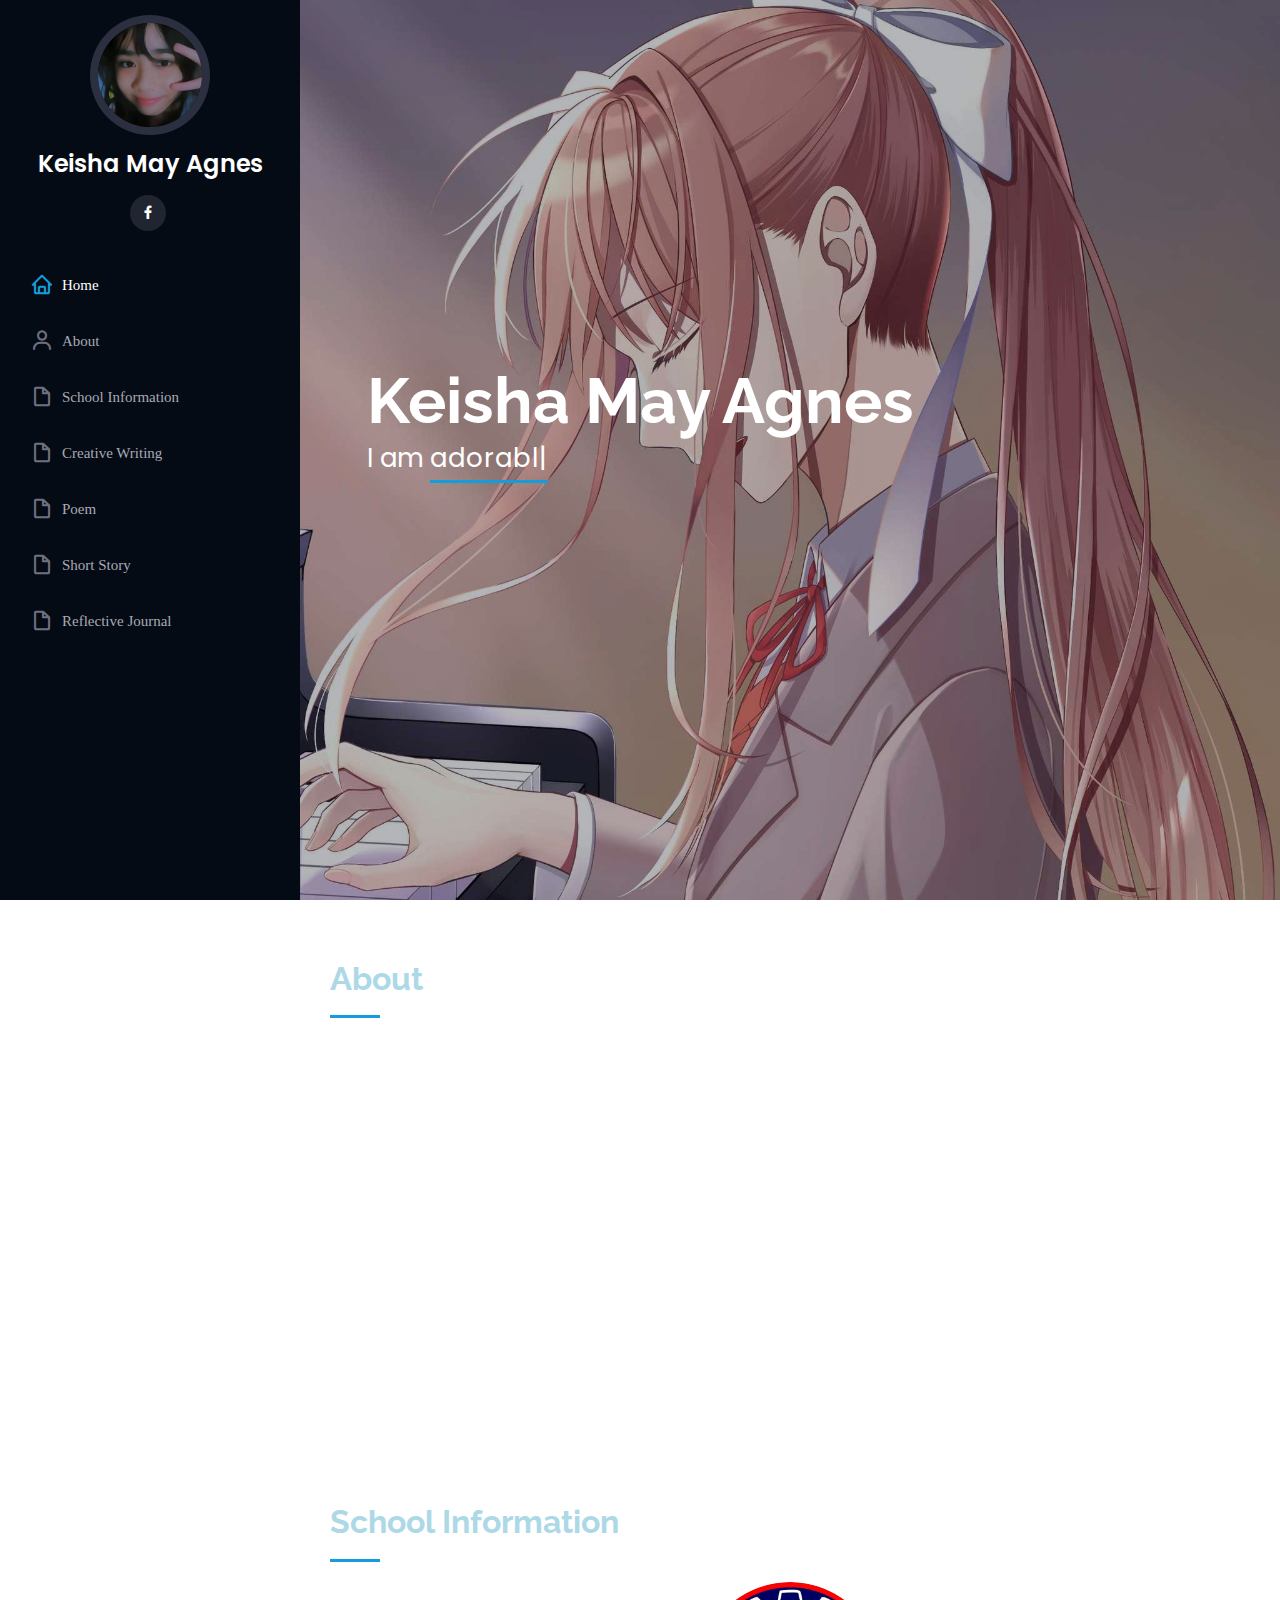
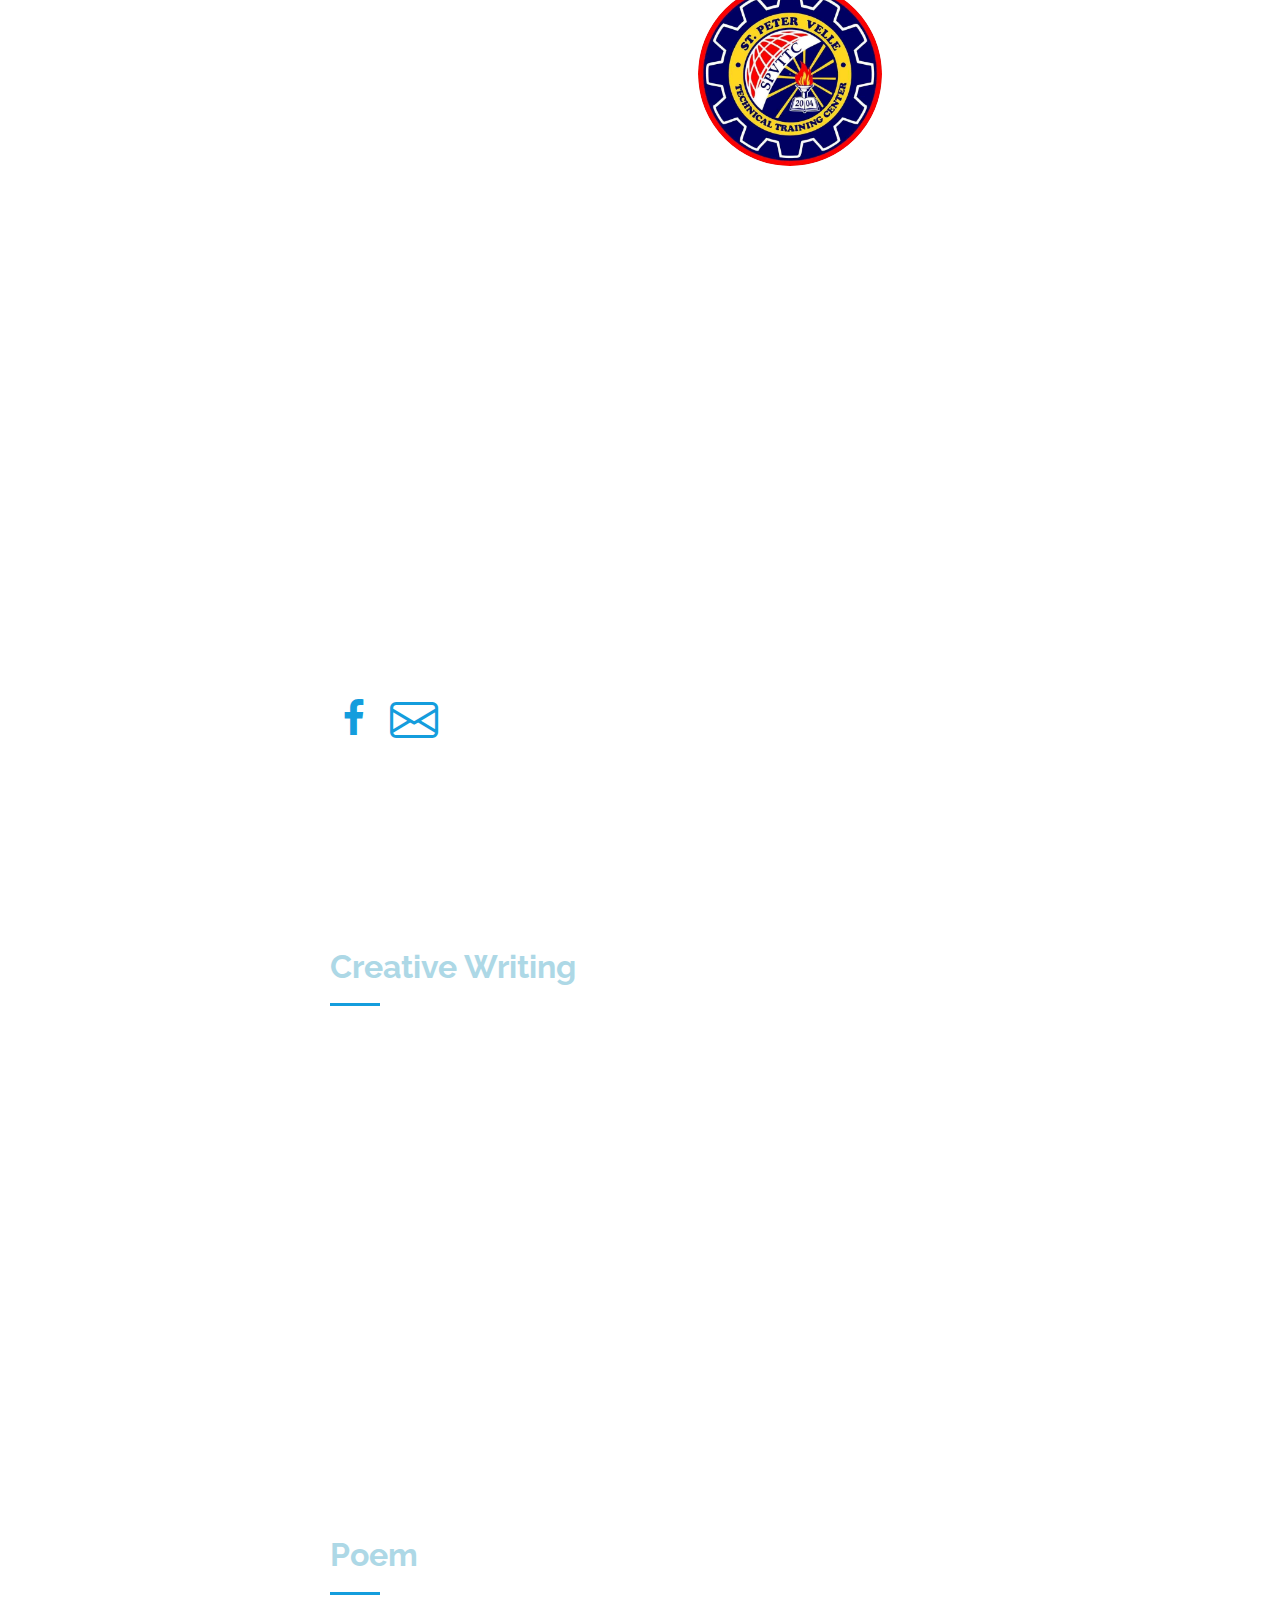
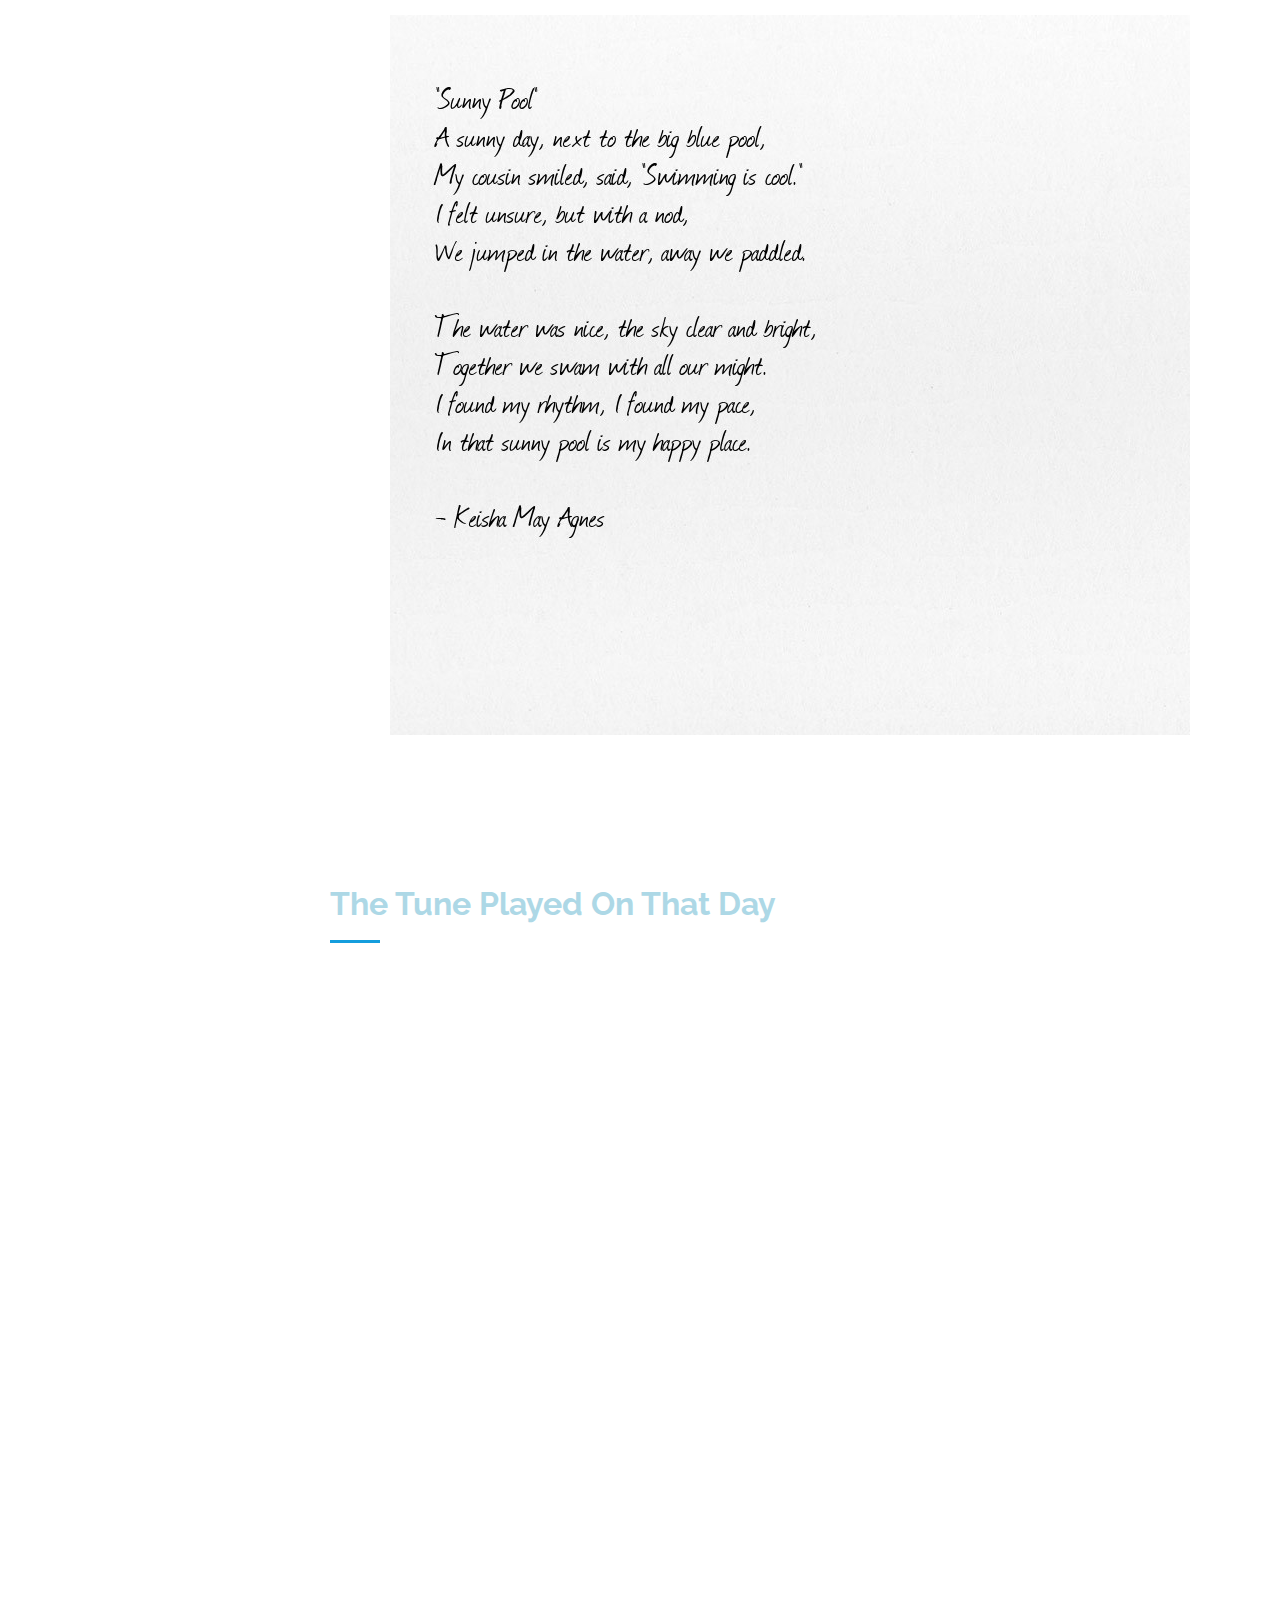
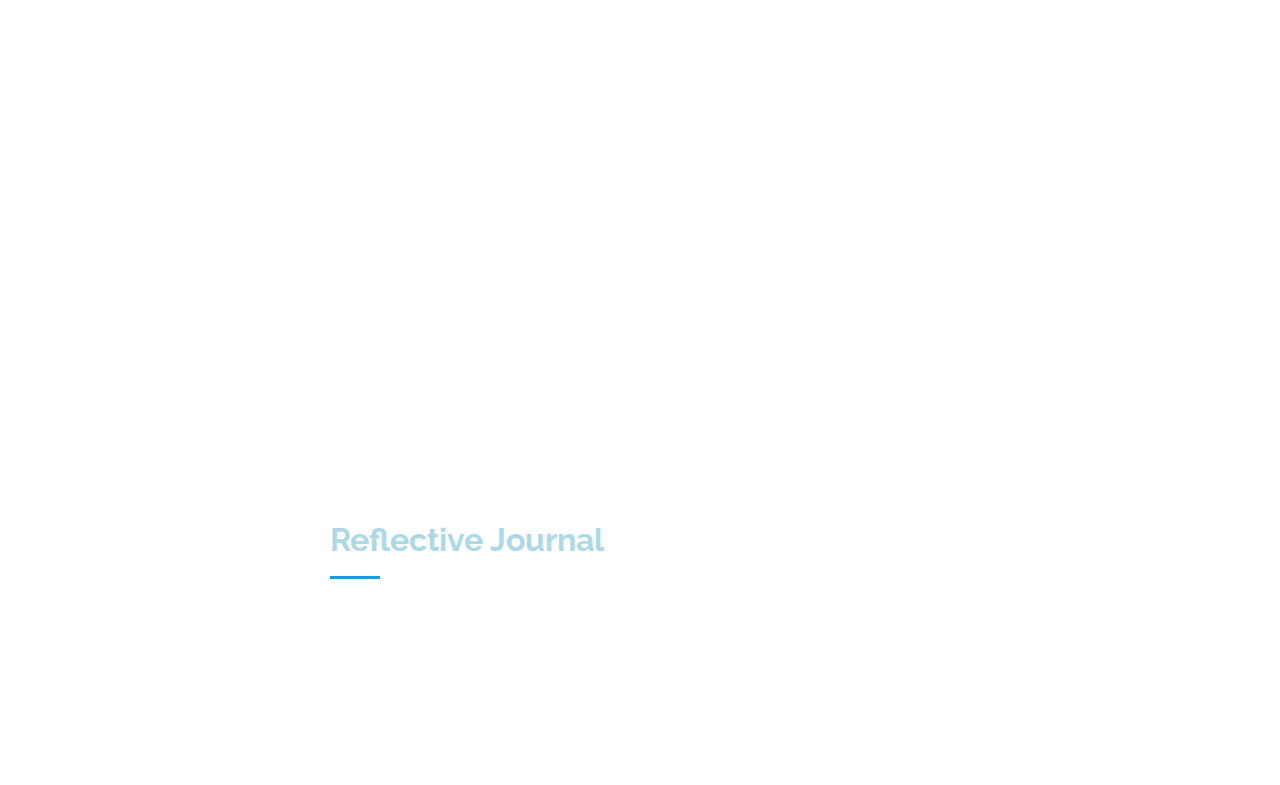
==== index.html @ 5674741a "Add files via upload" ====
<!DOCTYPE html>
<html lang="en">

<head>
  <meta charset="utf-8">
  <meta content="width=device-width, initial-scale=1.0" name="viewport">

  <title>MoeMoe</title>
  <meta content="" name="description">
  <meta content="" name="keywords">

  <!-- Favicons -->
  <link href="assets/img/profile-img.jpg" rel="icon">
  <link href="assets/img/profile-img.jpg" rel="cover">

  <!-- Google Fonts -->
  <link href="https://fonts.googleapis.com/css?family=Open+Sans:300,300i,400,400i,600,600i,700,700i|Raleway:300,300i,400,400i,500,500i,600,600i,700,700i|Poppins:300,300i,400,400i,500,500i,600,600i,700,700i" rel="stylesheet">

  <!-- Vendor CSS Files -->
  <link href="assets/vendor/aos/aos.css" rel="stylesheet">
  <link href="assets/vendor/bootstrap/css/bootstrap.min.css" rel="stylesheet">
  <link href="assets/vendor/bootstrap-icons/bootstrap-icons.css" rel="stylesheet">
  <link href="assets/vendor/boxicons/css/boxicons.min.css" rel="stylesheet">
  <link href="assets/vendor/glightbox/css/glightbox.min.css" rel="stylesheet">
  <link href="assets/vendor/swiper/swiper-bundle.min.css" rel="stylesheet">

  <!-- Template Main CSS File -->
  <link href="assets/css/style.css" rel="stylesheet">


<body>
<font face='cursive' color="#ffffff">

  <!-- ======= Mobile nav toggle button ======= -->
  <i class="bi bi-list mobile-nav-toggle d-xl-none"></i>

  <!-- ======= Header ======= -->
  <header id="header">
    <div class="d-flex flex-column">

      <div class="profile">
        <img src="assets/img/profile-img.jpg" alt="" class="img-fluid rounded-circle">
        <h1 class="text-light"><a href="index.html">Keisha May Agnes</a></h1>
        <div class="social-links mt-3 text-center">
          <a href="https://www.facebook.com/81y22" class="facebook"><i class="bx bxl-facebook"></i></a>
        </div>
      </div>

      <nav id="navbar" class="nav-menu navbar">
        <ul>
          <li><a href="#hero" class="nav-link scrollto active"><i class="bx bx-home"></i> <span>Home</span></a></li>
          <li><a href="#about" class="nav-link scrollto"><i class="bx bx-user"></i> <span>About</span></a></li>
          <li><a href="#school" class="nav-link scrollto"><i class="bx bx-file-blank"></i> <span>School Information</span></a></li>
		  <li><a href="#creative-writing" class="nav-link scrollto"><i class="bx bx-file-blank"></i> <span>Creative Writing</span></a></li>
		  <li><a href="#poem" class="nav-link scrollto"><i class="bx bx-file-blank"></i> <span>Poem</span></a></li>
		  <li><a href="#short-story" class="nav-link scrollto"><i class="bx bx-file-blank"></i> <span>Short Story</span></a></li>
		  <li><a href="#reflective-journal" class="nav-link scrollto"><i class="bx bx-file-blank"></i> <span>Reflective Journal</span></a></li>
        </ul>
      </nav><!-- .nav-menu -->
    </div>
  </header><!-- End Header -->

  <!-- ======= Hero Section ======= -->
  <section id="hero" class="d-flex flex-column justify-content-center align-items-center">
    <div class="hero-container" data-aos="fade-in">
      <h1>Keisha May Agnes</h1>
      <p>I am <span class="typed" data-typed-items="adorable,lovely,Mayushi"></span></p>
    </div>
  </section><!-- End Hero -->

  <main id="main">

    <!-- ======= About Section ======= -->
    <section id="about" class="about">
      <div class="container">

        <div class="section-title">
          <h2>About</h2>
          <p>A little bit of information about me</p>
        </div>

        <div class="row">
          <div class="col-lg-4" data-aos="fade-right">
            <img src="assets/img/profile-img.jpg" class="img-fluid" alt="">
          </div>
          <div class="col-lg-8 pt-4 pt-lg-0 content" data-aos="fade-left">
            <h3>Basic Information</h3>
            <div class="row">
              <div class="col-lg-6">
                <ul>
                  <li><i class="bi bi-chevron-right"></i> <strong>Grade &amp Section:</strong> <span>12 HUMSS A&B</span></li>
                  <li><i class="bi bi-chevron-right"></i> <strong>Age:</strong> <span>18</span></li>
                  <li><i class="bi bi-chevron-right"></i> <strong>Gender:</strong> <span>Female</span></li>
                  <li><i class="bi bi-chevron-right"></i> <strong>Hobbies:</strong> <span>Swimming, coloring, and playing visual novels.</span></li>
				  <li><i class="bi bi-chevron-right"></i> <strong>Email:</strong> <span>myfavisartemis@gmail.com</span></li>
                </ul>
              </div>
              <!-- <div class="col-lg-6">
                <ul>
                  <li><i class="bi bi-chevron-right"></i> <strong>Age:</strong> <span>30</span></li>
                  <li><i class="bi bi-chevron-right"></i> <strong>Degree:</strong> <span>Master</span></li>
                  <li><i class="bi bi-chevron-right"></i> <strong>PhEmailone:</strong> <span>email@example.com</span></li>
                  <li><i class="bi bi-chevron-right"></i> <strong>Freelance:</strong> <span>Available</span></li>
                </ul>
              </div> -->
            </div>
          </div>
        </div>

      </div>
    </section><!-- End About Section -->

    
	
	<!-- ======= School Section ======= -->
		<section id="school" class="education">
		<div class="container">
		
		<div class="section-title">
		<h2>School Information</h2>
		<div class="profile">
        <p style="text-align:center;"><img src="assets/img/school.jpg" alt="" class="school-image rounded-circle"></p>
      </div>
		<p>St. Peter Velle Technical Training Center: A Beacon of Learning in Valenzuela, Philippines

Established on September 21, 2003, the St. Peter Velle Technical Training Center in Valenzuela, Philippines, has been a hub for vocational education and training. The center received significant recognition from the Technical Education and Skills Development Authority (TESDA) in 2007, marking it as a premier institution for learning.
<br>
<br>
The center initially offered three courses: Beauty Care, Bookkeeping, and Computer Operations. Over the years, it has expanded its curriculum to include a variety of other courses such as Automotive Repair and Beverage Making.
<br>
<br>
In 2017, the center broadened its educational offerings to include Senior High School programs. These programs encompass various strands including Humanities and Social Sciences (HUMSS), Accountancy, Business, and Management (ABM), General Academic Strand (GAS), and Home Economics (H.E). Additionally, Technical-Vocational-Livelihood (TVL) courses such as Information Technology (IT) and Automotive are also available.
<br>
<br>
Prospective students interested in enrolling in college or vocational courses must be over 18 years old and have completed high school. Required documents for admission include a student ID, transcript of records (TOR), and a Senior High School card, among others.
<br>
<br>
Located at No. 92 P. McArthur Highway, Marulas, the St. Peter Velle Technical Training Center is committed to enhancing job skills. Some of the courses offered can take up to 1,100 hours to complete, ensuring comprehensive and in-depth training for all students. 
<br>
<br>
<br>
Contact them here:

        <div class=" mt-3">
		<font size="7">
          <a href="https://www.facebook.com/stpetervelle2003" class="facebook"><i class="bx bxl-facebook"></i></a>
		  <a href="mailto: stpetervelle2003@yahoo.com.ph" class="email"><i class="bi bi-envelope"></i></a>
		  </font>
		  <br>Mobile Number: +63 960 545 6293
        </div>
	</div>
</p>
		
		</div>
		</div>
		</section> <!-- End School Section -->


    <!-- ======= Education Section ======= -->
    <section id="creative-writing" class="education">
      <div class="container">

        <div class="section-title">
          <h2>Creative Writing</h2>
          <p>Creative Writing, a key component of the Humanities and Social Sciences (HUMSS) strand, is a unique class that guides you on the art of storytelling. Prior knowledge of 21st-century literature is recommended before embarking on this journey.

<br>
<br>
Unlike traditional academic writing, this class encourages you to tap into your imagination, bringing an added dimension to your writing. You will learn to breathe life into your stories, crafting vivid descriptions that transport readers into the world you’ve created.

<br>
<br>
The course introduces you to various writing techniques, such as painting pictures with words and using language in innovative ways. You will study the works of renowned local and international authors, including Jose Dalisay Jr. and J.K. Rowling, drawing inspiration from their mastery of the craft.

<br>
<br>
The class provides you with the opportunity to pen your own narratives, starting with short stories. You will learn to refine your work based on feedback, honing your skills in revision and editing. The course goes beyond storytelling, also covering the creation of diverse forms of poetry.

<br>
<br>
Ideal for anyone with a passion for crafting stories, poems, and plays, this class equips you with the skills to create compelling narratives and characters. Whether you aspire to write for leisure or envision a career in writing, this course lays the foundation for your literary journey.
</p>
        </div>
		</div>
    </section>

<section id="poem" class="education">
      <div class="container">
        <div class="section-title">
          <h2>Poem</h2>
          <div class="profile">
        <p style="text-align:center;"><img src="assets/img/poem.jpg" alt="" class="img-fluid"></p>
      </div>
        </div>
		</div>
    </section>
		
		<section id="short-story" class="education">
      <div class="container">
		<div class="section-title">
          <h2>The Tune Played On That Day</h2>
          <p>In the art classroom, Arisa stood still with her painting before her—a landscape that was meant to be full of life. But Mr. Sato’s words cut through the silence, sharp and unforgiving. “This isn’t art; it’s just paint on a canvas. Where’s the feeling? Where’s the story?” His voice boomed, making Arisa’s heart sink. She could feel her classmates’ eyes on her as they whispered. As Mr. Sato’s harsh words hung in the air, Arisa thought about her father, lying in a hospital bed. She remembered the critics at his last show, their words as sharp as Mr. Sato’s, and the sinking feeling that it was her suggestions that had led him there. Even when she ran away from home to forget what happened, she felt like the past was still following her.
<br>
<br>
At lunch, Arisa heard the whispers about Ohirume Kuro, also known as “Miss Perfect,” who got top marks and got into a famous school. Arisa wondered what it was like to be so perfect. Following a sad piano tune, filled with longing and yet warm, Arisa found Ohirume in the music room. The rain tapped on the windows, but inside, it was just them and the music. Ohirume looked like a goddess, and Arisa felt a rush of warmth and wonder. It was like seeing someone who stood out without even trying. Arisa, who always doubted herself, was amazed by Ohirume’s talent.
<br>
<br>
As they started spending time together, Arisa realized that Ohirume’s perfection was a facade. She was just trying to meet everyone’s high expectations. Arisa wanted to get to know the real Ohirume, the girl behind the perfect image. Little by little, as they hung out, Arisa noticed the small things that showed Ohirume’s true feelings. The way her laughter seemed forced, the sadness in her eyes, and the smiles that didn’t seem genuine.
<br>
<br>
After school, Ohirume’s home was quiet, too quiet. When her mother found the synthesizer, her voice was cold and hard. “What is this doing here?” she asked, her eyes narrow. “This is what I love doing, Mom,” Ohirume replied, her voice was small, her hands clasped together as if she could hold onto the music that was about to be taken from her. “Music? This is a waste of time!” her mother snapped. She grabbed the synthesizer, and she threw it to the ground. The sound of breaking plastic and snapping wires filled the room. Keys scattered across the floor, some cracked, others completely shattered, their once smooth surfaces now broken. Ohirume stood frozen, the pieces of her synthesizer spread out before her. Her mother’s footsteps echoed as she walked away, leaving Ohirume in the silence.
<br>
<br>
The days that passed were a blur for Ohirume. She moved through them like a ghost, her eyes empty. She ignored Arisa’s texts, her calls, her worried glances in the hallway. The music that had once filled her with joy was now just a memory, and without it, the world seemed colorless. Arisa couldn’t stand seeing her friend like this. She remembered her own escape, the time she ran away from home, from the guilt and sadness. She knew what it was like to feel lost.
<br>
<br>
One day, she waited for Ohirume after school. “Let’s go to the coffee shop,” she said, her voice gentle but serious. “Please.” They sat in their usual spot, the smell of coffee and chocolate around them, but the sweetness couldn’t touch the bitterness in Ohirume’s heart. They went to the arcade, where they used to laugh, but now the laughter just echoed around Ohirume, a reminder of what she’d lost. As they walked home, the streetlights were casting long shadows on the pavement. Ohirume finally shared with Arisa what had happened, her voice shaking. “My mom… she broke my synthesizer,” she said, the words caught in her throat. “It was my escape, the only thing that made me feel… me. And now it’s gone.”
<br>
<br>
Arisa stopped and looked at Ohirume, her heart aching for her friend. She wrapped her arms around Ohirume in a tight hug. “I once ran away when I was filled with guilt and the world just… seemed to be my enemy. Ohirume… It’s okay to run away… for a little while,” Arisa whispered. “It might seem like a coward’s advice, but we all get tired. You can’t keep pushing when everything feels too much. You’re not alone. I’m here, and I’ll always stay by your side.” Ohirume’s tears finally fell, and as they parted ways, Ohirume gave Arisa a small, hopeful smile. It was a smile that maybe, just maybe, things would get better.

</p>
        </div>
		</div>
    </section>
		
		<section id="reflective-journal" class="education">
      <div class="container">
		<div class="section-title">
          <h2>Reflective Journal</h2>
          <p>I've learned so much in Creative Writing class! "Les Misérables" is now one of my favourite movie ever. It's so cool how a story can be so deep and still be fun to watch.
Making poems was tricky at first, but now I get it, and it's pretty awesome to play with words and feelings. We learned stories from different writers. I remembered Drama Genres too, they're interested to study about.
And Ms. Mhea, you're the best. Your classes are super clear, and you make everything easy to understand. I'm really glad you're my teacher.  Thanks for everything!

</p>
        </div>
		
      </div>
    </section><!-- End Education Section -->




  </main><!-- End #main -->



  <a href="#" class="back-to-top d-flex align-items-center justify-content-center"><i class="bi bi-arrow-up-short"></i></a>

  <!-- Vendor JS Files -->
  <script src="assets/vendor/purecounter/purecounter_vanilla.js"></script>
  <script src="assets/vendor/aos/aos.js"></script>
  <script src="assets/vendor/bootstrap/js/bootstrap.bundle.min.js"></script>
  <script src="assets/vendor/glightbox/js/glightbox.min.js"></script>
  <script src="assets/vendor/isotope-layout/isotope.pkgd.min.js"></script>
  <script src="assets/vendor/swiper/swiper-bundle.min.js"></script>
  <script src="assets/vendor/typed.js/typed.umd.js"></script>
  <script src="assets/vendor/waypoints/noframework.waypoints.js"></script>
  <script src="assets/vendor/php-email-form/validate.js"></script>

  <!-- Template Main JS File -->
  <script src="assets/js/main.js"></script>

</font>
</body>

</html>
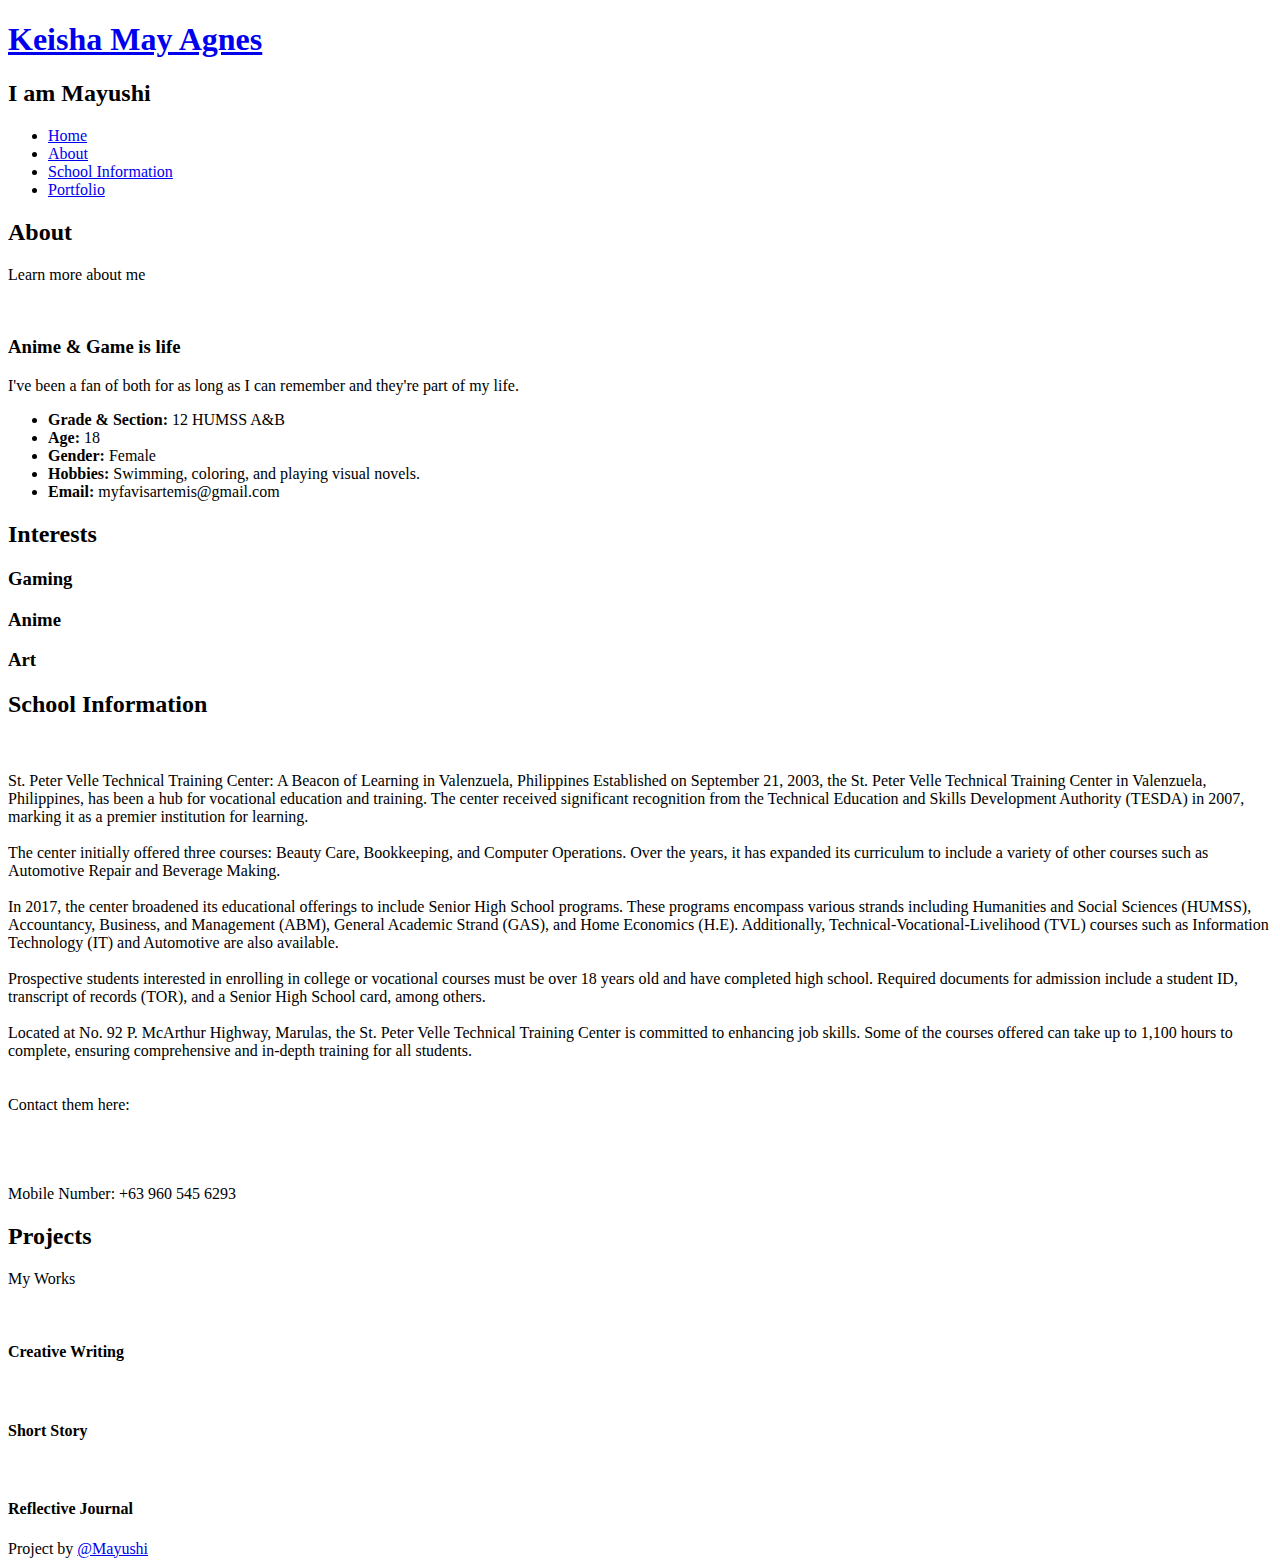
==== commit 3086c0c5: "Add files via upload" ====
--- a/index.html
+++ b/index.html
@@ -5,119 +5,140 @@
   <meta charset="utf-8">
   <meta content="width=device-width, initial-scale=1.0" name="viewport">
 
-  <title>MoeMoe</title>
+  <title>Personal Bootstrap Template</title>
   <meta content="" name="description">
   <meta content="" name="keywords">
 
   <!-- Favicons -->
-  <link href="assets/img/profile-img.jpg" rel="icon">
-  <link href="assets/img/profile-img.jpg" rel="cover">
+  <link href="assets/img/favicon.png" rel="icon">
+  <link href="assets/img/apple-touch-icon.png" rel="apple-touch-icon">
 
   <!-- Google Fonts -->
   <link href="https://fonts.googleapis.com/css?family=Open+Sans:300,300i,400,400i,600,600i,700,700i|Raleway:300,300i,400,400i,500,500i,600,600i,700,700i|Poppins:300,300i,400,400i,500,500i,600,600i,700,700i" rel="stylesheet">
 
   <!-- Vendor CSS Files -->
-  <link href="assets/vendor/aos/aos.css" rel="stylesheet">
   <link href="assets/vendor/bootstrap/css/bootstrap.min.css" rel="stylesheet">
   <link href="assets/vendor/bootstrap-icons/bootstrap-icons.css" rel="stylesheet">
   <link href="assets/vendor/boxicons/css/boxicons.min.css" rel="stylesheet">
   <link href="assets/vendor/glightbox/css/glightbox.min.css" rel="stylesheet">
+  <link href="assets/vendor/remixicon/remixicon.css" rel="stylesheet">
   <link href="assets/vendor/swiper/swiper-bundle.min.css" rel="stylesheet">
 
   <!-- Template Main CSS File -->
   <link href="assets/css/style.css" rel="stylesheet">
 
+  <!-- =======================================================
+  * Template Name: Personal
+  * Template URL: https://bootstrapmade.com/personal-free-resume-bootstrap-template/
+  * Updated: Mar 17 2024 with Bootstrap v5.3.3
+  * Author: BootstrapMade.com
+  * License: https://bootstrapmade.com/license/
+  ======================================================== -->
+</head>
 
 <body>
-<font face='cursive' color="#ffffff">
-
-  <!-- ======= Mobile nav toggle button ======= -->
-  <i class="bi bi-list mobile-nav-toggle d-xl-none"></i>
 
   <!-- ======= Header ======= -->
   <header id="header">
-    <div class="d-flex flex-column">
-
-      <div class="profile">
-        <img src="assets/img/profile-img.jpg" alt="" class="img-fluid rounded-circle">
-        <h1 class="text-light"><a href="index.html">Keisha May Agnes</a></h1>
-        <div class="social-links mt-3 text-center">
-          <a href="https://www.facebook.com/81y22" class="facebook"><i class="bx bxl-facebook"></i></a>
-        </div>
-      </div>
-
-      <nav id="navbar" class="nav-menu navbar">
+    <div class="container">
+
+      <h1><a href="index.html">Keisha May Agnes</a></h1>
+      <!-- Uncomment below if you prefer to use an image logo -->
+      <!-- <a href="index.html" class="mr-auto"><img src="assets/img/logo.png" alt="" class="img-fluid"></a> -->
+      <h2>I am <span>Mayushi</span></h2>
+
+      <nav id="navbar" class="navbar">
         <ul>
-          <li><a href="#hero" class="nav-link scrollto active"><i class="bx bx-home"></i> <span>Home</span></a></li>
-          <li><a href="#about" class="nav-link scrollto"><i class="bx bx-user"></i> <span>About</span></a></li>
-          <li><a href="#school" class="nav-link scrollto"><i class="bx bx-file-blank"></i> <span>School Information</span></a></li>
-		  <li><a href="#creative-writing" class="nav-link scrollto"><i class="bx bx-file-blank"></i> <span>Creative Writing</span></a></li>
-		  <li><a href="#poem" class="nav-link scrollto"><i class="bx bx-file-blank"></i> <span>Poem</span></a></li>
-		  <li><a href="#short-story" class="nav-link scrollto"><i class="bx bx-file-blank"></i> <span>Short Story</span></a></li>
-		  <li><a href="#reflective-journal" class="nav-link scrollto"><i class="bx bx-file-blank"></i> <span>Reflective Journal</span></a></li>
+          <li><a class="nav-link active" href="#header">Home</a></li>
+          <li><a class="nav-link" href="#about">About</a></li>
+          <li><a class="nav-link" href="#school">School Information</a></li>
+          <li><a class="nav-link" href="#portfolio">Portfolio</a></li>
         </ul>
-      </nav><!-- .nav-menu -->
+        <i class="bi bi-list mobile-nav-toggle"></i>
+      </nav><!-- .navbar -->
+
+      <div class="social-links">
+        <a href="https://www.facebook.com/81y22" class="facebook"><i class="bi bi-facebook"></i></a>
+      </div>
+
     </div>
   </header><!-- End Header -->
 
-  <!-- ======= Hero Section ======= -->
-  <section id="hero" class="d-flex flex-column justify-content-center align-items-center">
-    <div class="hero-container" data-aos="fade-in">
-      <h1>Keisha May Agnes</h1>
-      <p>I am <span class="typed" data-typed-items="adorable,lovely,Mayushi"></span></p>
-    </div>
-  </section><!-- End Hero -->
-
-  <main id="main">
-
-    <!-- ======= About Section ======= -->
-    <section id="about" class="about">
-      <div class="container">
-
-        <div class="section-title">
-          <h2>About</h2>
-          <p>A little bit of information about me</p>
-        </div>
-
-        <div class="row">
-          <div class="col-lg-4" data-aos="fade-right">
-            <img src="assets/img/profile-img.jpg" class="img-fluid" alt="">
-          </div>
-          <div class="col-lg-8 pt-4 pt-lg-0 content" data-aos="fade-left">
-            <h3>Basic Information</h3>
-            <div class="row">
-              <div class="col-lg-6">
-                <ul>
-                  <li><i class="bi bi-chevron-right"></i> <strong>Grade &amp Section:</strong> <span>12 HUMSS A&B</span></li>
+  <!-- ======= About Section ======= -->
+  <section id="about" class="about">
+
+    <!-- ======= About Me ======= -->
+    <div class="about-me container">
+
+      <div class="section-title">
+        <h2>About</h2>
+        <p>Learn more about me</p>
+      </div>
+
+      <div class="row">
+        <div class="col-lg-4" data-aos="fade-right">
+          <img src="assets/img/me.jpg" class="img-fluid" alt="">
+        </div>
+        <div class="col-lg-8 pt-4 pt-lg-0 content" data-aos="fade-left">
+          <h3>Anime &amp Game is life</h3>
+          <p class="fst-italic">
+            I've been a fan of both for as long as I can remember and they're part of my life.
+          </p>
+          <div class="row">
+            <div class="col-lg-6">
+              <ul>
+                <li><i class="bi bi-chevron-right"></i> <strong>Grade &amp Section:</strong> <span>12 HUMSS A&B</span></li>
                   <li><i class="bi bi-chevron-right"></i> <strong>Age:</strong> <span>18</span></li>
                   <li><i class="bi bi-chevron-right"></i> <strong>Gender:</strong> <span>Female</span></li>
                   <li><i class="bi bi-chevron-right"></i> <strong>Hobbies:</strong> <span>Swimming, coloring, and playing visual novels.</span></li>
 				  <li><i class="bi bi-chevron-right"></i> <strong>Email:</strong> <span>myfavisartemis@gmail.com</span></li>
-                </ul>
-              </div>
-              <!-- <div class="col-lg-6">
-                <ul>
-                  <li><i class="bi bi-chevron-right"></i> <strong>Age:</strong> <span>30</span></li>
-                  <li><i class="bi bi-chevron-right"></i> <strong>Degree:</strong> <span>Master</span></li>
-                  <li><i class="bi bi-chevron-right"></i> <strong>PhEmailone:</strong> <span>email@example.com</span></li>
-                  <li><i class="bi bi-chevron-right"></i> <strong>Freelance:</strong> <span>Available</span></li>
-                </ul>
-              </div> -->
-            </div>
-          </div>
-        </div>
-
-      </div>
-    </section><!-- End About Section -->
-
-    
-	
-	<!-- ======= School Section ======= -->
+              </ul>
+            </div>
+          </div>
+        </div>
+      </div>
+
+    </div><!-- End About Me -->
+
+    <!-- ======= Interests ======= -->
+    <div class="interests container">
+
+      <div class="section-title">
+        <h2>Interests</h2>
+      </div>
+
+      <div class="row">
+        <div class="col-lg-3 col-md-4">
+          <div class="icon-box">
+            <i class="ri-gamepad-line" style="color: #ffbb2c;"></i>
+            <h3>Gaming</h3>
+          </div>
+        </div>
+        <div class="col-lg-3 col-md-4 mt-4 mt-md-0">
+          <div class="icon-box">
+            <i class="ri-tv-line" style="color: #5578ff;"></i>
+            <h3>Anime</h3>
+          </div>
+        </div>
+        <div class="col-lg-3 col-md-4 mt-4 mt-md-0">
+          <div class="icon-box">
+            <i class="ri-artboard-line" style="color: #e80368;"></i>
+            <h3>Art</h3>
+          </div>
+        </div>
+      </div>
+
+    </div><!-- End Interests -->
+
+  </section><!-- End About Section -->
+
+  <!-- ======= School Section ======= -->
 		<section id="school" class="education">
 		<div class="container">
 		
 		<div class="section-title">
-		<h2>School Information</h2>
+		<h2>School Information</h2>	
+		</div>
 		<div class="profile">
         <p style="text-align:center;"><img src="assets/img/school.jpg" alt="" class="school-image rounded-circle"></p>
       </div>
@@ -148,120 +169,87 @@
 		  </font>
 		  <br>Mobile Number: +63 960 545 6293
         </div>
-	</div>
 </p>
 		
 		</div>
 		</div>
 		</section> <!-- End School Section -->
 
-
-    <!-- ======= Education Section ======= -->
-    <section id="creative-writing" class="education">
-      <div class="container">
-
-        <div class="section-title">
-          <h2>Creative Writing</h2>
-          <p>Creative Writing, a key component of the Humanities and Social Sciences (HUMSS) strand, is a unique class that guides you on the art of storytelling. Prior knowledge of 21st-century literature is recommended before embarking on this journey.
-
-<br>
-<br>
-Unlike traditional academic writing, this class encourages you to tap into your imagination, bringing an added dimension to your writing. You will learn to breathe life into your stories, crafting vivid descriptions that transport readers into the world you’ve created.
-
-<br>
-<br>
-The course introduces you to various writing techniques, such as painting pictures with words and using language in innovative ways. You will study the works of renowned local and international authors, including Jose Dalisay Jr. and J.K. Rowling, drawing inspiration from their mastery of the craft.
-
-<br>
-<br>
-The class provides you with the opportunity to pen your own narratives, starting with short stories. You will learn to refine your work based on feedback, honing your skills in revision and editing. The course goes beyond storytelling, also covering the creation of diverse forms of poetry.
-
-<br>
-<br>
-Ideal for anyone with a passion for crafting stories, poems, and plays, this class equips you with the skills to create compelling narratives and characters. Whether you aspire to write for leisure or envision a career in writing, this course lays the foundation for your literary journey.
-</p>
-        </div>
-		</div>
-    </section>
-
-<section id="poem" class="education">
-      <div class="container">
-        <div class="section-title">
-          <h2>Poem</h2>
-          <div class="profile">
-        <p style="text-align:center;"><img src="assets/img/poem.jpg" alt="" class="img-fluid"></p>
-      </div>
-        </div>
-		</div>
-    </section>
-		
-		<section id="short-story" class="education">
-      <div class="container">
-		<div class="section-title">
-          <h2>The Tune Played On That Day</h2>
-          <p>In the art classroom, Arisa stood still with her painting before her—a landscape that was meant to be full of life. But Mr. Sato’s words cut through the silence, sharp and unforgiving. “This isn’t art; it’s just paint on a canvas. Where’s the feeling? Where’s the story?” His voice boomed, making Arisa’s heart sink. She could feel her classmates’ eyes on her as they whispered. As Mr. Sato’s harsh words hung in the air, Arisa thought about her father, lying in a hospital bed. She remembered the critics at his last show, their words as sharp as Mr. Sato’s, and the sinking feeling that it was her suggestions that had led him there. Even when she ran away from home to forget what happened, she felt like the past was still following her.
-<br>
-<br>
-At lunch, Arisa heard the whispers about Ohirume Kuro, also known as “Miss Perfect,” who got top marks and got into a famous school. Arisa wondered what it was like to be so perfect. Following a sad piano tune, filled with longing and yet warm, Arisa found Ohirume in the music room. The rain tapped on the windows, but inside, it was just them and the music. Ohirume looked like a goddess, and Arisa felt a rush of warmth and wonder. It was like seeing someone who stood out without even trying. Arisa, who always doubted herself, was amazed by Ohirume’s talent.
-<br>
-<br>
-As they started spending time together, Arisa realized that Ohirume’s perfection was a facade. She was just trying to meet everyone’s high expectations. Arisa wanted to get to know the real Ohirume, the girl behind the perfect image. Little by little, as they hung out, Arisa noticed the small things that showed Ohirume’s true feelings. The way her laughter seemed forced, the sadness in her eyes, and the smiles that didn’t seem genuine.
-<br>
-<br>
-After school, Ohirume’s home was quiet, too quiet. When her mother found the synthesizer, her voice was cold and hard. “What is this doing here?” she asked, her eyes narrow. “This is what I love doing, Mom,” Ohirume replied, her voice was small, her hands clasped together as if she could hold onto the music that was about to be taken from her. “Music? This is a waste of time!” her mother snapped. She grabbed the synthesizer, and she threw it to the ground. The sound of breaking plastic and snapping wires filled the room. Keys scattered across the floor, some cracked, others completely shattered, their once smooth surfaces now broken. Ohirume stood frozen, the pieces of her synthesizer spread out before her. Her mother’s footsteps echoed as she walked away, leaving Ohirume in the silence.
-<br>
-<br>
-The days that passed were a blur for Ohirume. She moved through them like a ghost, her eyes empty. She ignored Arisa’s texts, her calls, her worried glances in the hallway. The music that had once filled her with joy was now just a memory, and without it, the world seemed colorless. Arisa couldn’t stand seeing her friend like this. She remembered her own escape, the time she ran away from home, from the guilt and sadness. She knew what it was like to feel lost.
-<br>
-<br>
-One day, she waited for Ohirume after school. “Let’s go to the coffee shop,” she said, her voice gentle but serious. “Please.” They sat in their usual spot, the smell of coffee and chocolate around them, but the sweetness couldn’t touch the bitterness in Ohirume’s heart. They went to the arcade, where they used to laugh, but now the laughter just echoed around Ohirume, a reminder of what she’d lost. As they walked home, the streetlights were casting long shadows on the pavement. Ohirume finally shared with Arisa what had happened, her voice shaking. “My mom… she broke my synthesizer,” she said, the words caught in her throat. “It was my escape, the only thing that made me feel… me. And now it’s gone.”
-<br>
-<br>
-Arisa stopped and looked at Ohirume, her heart aching for her friend. She wrapped her arms around Ohirume in a tight hug. “I once ran away when I was filled with guilt and the world just… seemed to be my enemy. Ohirume… It’s okay to run away… for a little while,” Arisa whispered. “It might seem like a coward’s advice, but we all get tired. You can’t keep pushing when everything feels too much. You’re not alone. I’m here, and I’ll always stay by your side.” Ohirume’s tears finally fell, and as they parted ways, Ohirume gave Arisa a small, hopeful smile. It was a smile that maybe, just maybe, things would get better.
-
-</p>
-        </div>
-		</div>
-    </section>
-		
-		<section id="reflective-journal" class="education">
-      <div class="container">
-		<div class="section-title">
-          <h2>Reflective Journal</h2>
-          <p>I've learned so much in Creative Writing class! "Les Misérables" is now one of my favourite movie ever. It's so cool how a story can be so deep and still be fun to watch.
-Making poems was tricky at first, but now I get it, and it's pretty awesome to play with words and feelings. We learned stories from different writers. I remembered Drama Genres too, they're interested to study about.
-And Ms. Mhea, you're the best. Your classes are super clear, and you make everything easy to understand. I'm really glad you're my teacher.  Thanks for everything!
-
-</p>
-        </div>
-		
-      </div>
-    </section><!-- End Education Section -->
-
-
-
-
-  </main><!-- End #main -->
-
-
-
-  <a href="#" class="back-to-top d-flex align-items-center justify-content-center"><i class="bi bi-arrow-up-short"></i></a>
+  <!-- ======= Projects Section ======= -->
+  <section id="portfolio" class="portfolio">
+    <div class="container">
+
+      <div class="section-title">
+        <h2>Projects</h2>
+        <p>My Works</p>
+      </div>
+
+      <div class="row">
+        <div class="col-lg-12 d-flex justify-content-center">
+        </div>
+      </div>
+
+      <div class="row portfolio-container">
+
+        <div class="col-lg-4 col-md-6 portfolio-item filter-app">
+          <div class="portfolio-wrap">
+            <img src="assets/img/portfolio/portfolio-1.jpg" class="img-fluid" alt="">
+            <div class="portfolio-info">
+              <h4>Creative Writing</h4>
+              <div class="portfolio-links">
+                <a href="assets/img/portfolio/portfolio-1.jpg" data-gallery="portfolioGallery" class="portfolio-lightbox" title="App 1"><i class="bx bx-plus"></i></a>
+                <a href="creative-writing.html" data-gallery="portfolioDetailsGallery" data-glightbox="type: external" class="portfolio-details-lightbox" title="Portfolio Details"><i class="bx bx-link"></i></a>
+              </div>
+            </div>
+          </div>
+        </div>
+
+        <div class="col-lg-4 col-md-6 portfolio-item filter-web">
+          <div class="portfolio-wrap">
+            <img src="assets/img/portfolio/portfolio-2.jpg" class="img-fluid" alt="">
+            <div class="portfolio-info">
+              <h4>Short Story</h4>
+              <div class="portfolio-links">
+                <a href="assets/img/portfolio/portfolio-2.jpg" data-gallery="portfolioGallery" class="portfolio-lightbox" title="Web 3"><i class="bx bx-plus"></i></a>
+                <a href="short-story.html" data-gallery="portfolioDetailsGallery" data-glightbox="type: external" class="portfolio-details-lightbox" title="Portfolio Details"><i class="bx bx-link"></i></a>
+              </div>
+            </div>
+          </div>
+        </div>
+
+        <div class="col-lg-4 col-md-6 portfolio-item filter-app">
+          <div class="portfolio-wrap">
+            <img src="assets/img/portfolio/portfolio-3.jpg" class="img-fluid" alt="">
+            <div class="portfolio-info">
+              <h4>Reflective Journal</h4>
+              <div class="portfolio-links">
+                <a href="assets/img/portfolio/portfolio-3.jpg" data-gallery="portfolioGallery" class="portfolio-lightbox" title="App 2"><i class="bx bx-plus"></i></a>
+                <a href="reflective-journal.html" data-gallery="portfolioDetailsGallery" data-glightbox="type: external" class="portfolio-details-lightbox" title="Portfolio Details"><i class="bx bx-link"></i></a>
+              </div>
+            </div>
+          </div>
+        </div>
+      </div>
+
+    </div>
+  </section><!-- End Portfolio Section -->
+
+  <div class="credits">
+     Project by <a href="https://www.facebook.com/81y22">@Mayushi</a>
+  </div>
 
   <!-- Vendor JS Files -->
   <script src="assets/vendor/purecounter/purecounter_vanilla.js"></script>
-  <script src="assets/vendor/aos/aos.js"></script>
   <script src="assets/vendor/bootstrap/js/bootstrap.bundle.min.js"></script>
   <script src="assets/vendor/glightbox/js/glightbox.min.js"></script>
   <script src="assets/vendor/isotope-layout/isotope.pkgd.min.js"></script>
   <script src="assets/vendor/swiper/swiper-bundle.min.js"></script>
-  <script src="assets/vendor/typed.js/typed.umd.js"></script>
   <script src="assets/vendor/waypoints/noframework.waypoints.js"></script>
   <script src="assets/vendor/php-email-form/validate.js"></script>
 
   <!-- Template Main JS File -->
   <script src="assets/js/main.js"></script>
 
-</font>
 </body>
 
 </html>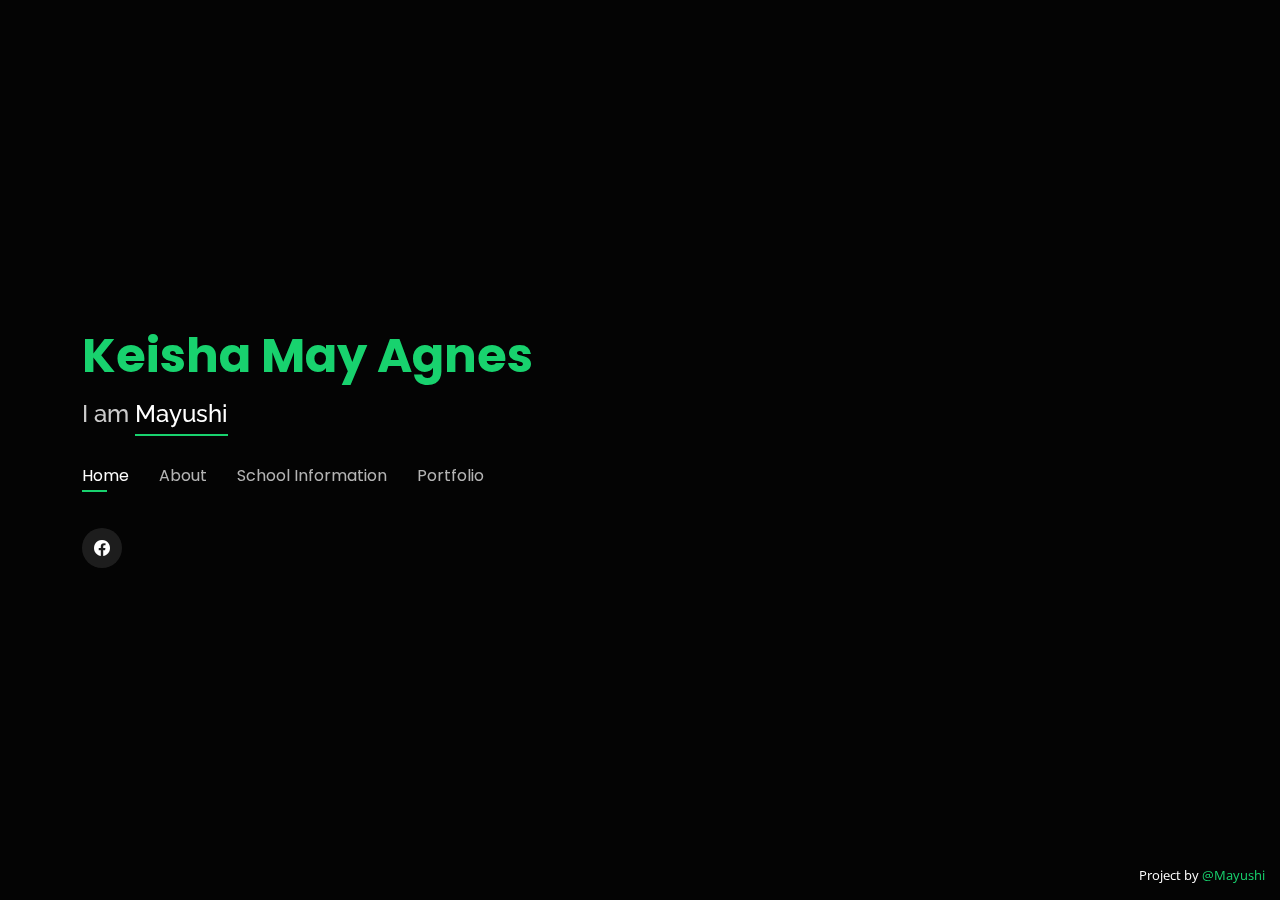
==== commit ba6ff099: "Add files via upload" ====
--- a/index.html
+++ b/index.html
@@ -5,13 +5,13 @@
   <meta charset="utf-8">
   <meta content="width=device-width, initial-scale=1.0" name="viewport">
 
-  <title>Personal Bootstrap Template</title>
+  <title>MoeMoe</title>
   <meta content="" name="description">
   <meta content="" name="keywords">
 
   <!-- Favicons -->
-  <link href="assets/img/favicon.png" rel="icon">
-  <link href="assets/img/apple-touch-icon.png" rel="apple-touch-icon">
+  <link href="assets/img/me.jpg" rel="icon">
+  <link href="assets/img/me.jpg" rel="apple-touch-icon">
 
   <!-- Google Fonts -->
   <link href="https://fonts.googleapis.com/css?family=Open+Sans:300,300i,400,400i,600,600i,700,700i|Raleway:300,300i,400,400i,500,500i,600,600i,700,700i|Poppins:300,300i,400,400i,500,500i,600,600i,700,700i" rel="stylesheet">
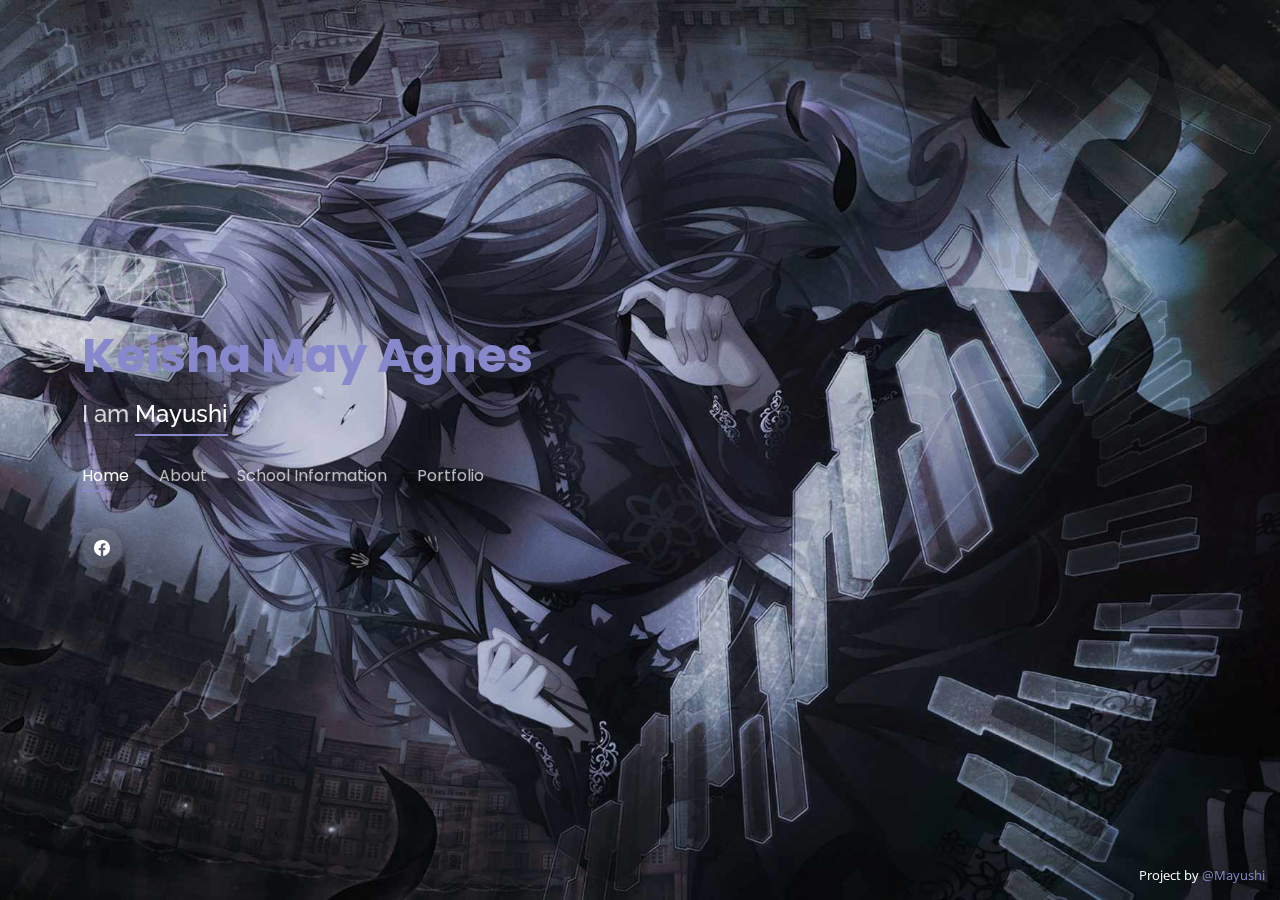
==== commit 05d63519: "Add files via upload" ====
--- a/index.html
+++ b/index.html
@@ -197,12 +197,25 @@
             <div class="portfolio-info">
               <h4>Creative Writing</h4>
               <div class="portfolio-links">
-                <a href="assets/img/portfolio/portfolio-1.jpg" data-gallery="portfolioGallery" class="portfolio-lightbox" title="App 1"><i class="bx bx-plus"></i></a>
+                <a href="assets/img/portfolio/portfolio-1.jpg" data-gallery="portfolioGallery" class="portfolio-lightbox" title="Creative Writing"><i class="bx bx-plus"></i></a>
                 <a href="creative-writing.html" data-gallery="portfolioDetailsGallery" data-glightbox="type: external" class="portfolio-details-lightbox" title="Portfolio Details"><i class="bx bx-link"></i></a>
               </div>
             </div>
           </div>
         </div>
+		
+		<div class="col-lg-4 col-md-6 portfolio-item filter-app">
+          <div class="portfolio-wrap">
+            <img src="assets/img/portfolio/portfolio-4.jpg" class="img-fluid" alt="">
+            <div class="portfolio-info">
+              <h4>Poem</h4>
+              <div class="portfolio-links">
+                <a href="assets/img/portfolio/portfolio-4.jpg" data-gallery="portfolioGallery" class="portfolio-lightbox" title="Poem"><i class="bx bx-plus"></i></a>
+                <a href="poem.html" data-gallery="portfolioDetailsGallery" data-glightbox="type: external" class="portfolio-details-lightbox" title="Portfolio Details"><i class="bx bx-link"></i></a>
+              </div>
+            </div>
+          </div>
+        </div>
 
         <div class="col-lg-4 col-md-6 portfolio-item filter-web">
           <div class="portfolio-wrap">
@@ -210,7 +223,7 @@
             <div class="portfolio-info">
               <h4>Short Story</h4>
               <div class="portfolio-links">
-                <a href="assets/img/portfolio/portfolio-2.jpg" data-gallery="portfolioGallery" class="portfolio-lightbox" title="Web 3"><i class="bx bx-plus"></i></a>
+                <a href="assets/img/portfolio/portfolio-2.jpg" data-gallery="portfolioGallery" class="portfolio-lightbox" title="Short Story"><i class="bx bx-plus"></i></a>
                 <a href="short-story.html" data-gallery="portfolioDetailsGallery" data-glightbox="type: external" class="portfolio-details-lightbox" title="Portfolio Details"><i class="bx bx-link"></i></a>
               </div>
             </div>
@@ -223,7 +236,7 @@
             <div class="portfolio-info">
               <h4>Reflective Journal</h4>
               <div class="portfolio-links">
-                <a href="assets/img/portfolio/portfolio-3.jpg" data-gallery="portfolioGallery" class="portfolio-lightbox" title="App 2"><i class="bx bx-plus"></i></a>
+                <a href="assets/img/portfolio/portfolio-3.jpg" data-gallery="portfolioGallery" class="portfolio-lightbox" title="Reflective Journal"><i class="bx bx-plus"></i></a>
                 <a href="reflective-journal.html" data-gallery="portfolioDetailsGallery" data-glightbox="type: external" class="portfolio-details-lightbox" title="Portfolio Details"><i class="bx bx-link"></i></a>
               </div>
             </div>
--- a/assets/css/style.css
+++ b/assets/css/style.css
@@ -20,7 +20,7 @@
 body::before {
   content: "";
   position: fixed;
-  background: #040404 url("../img/bg.png") top right no-repeat;
+  background: #040404 url("../img/bg.jpg") top right no-repeat;
   background-size: cover;
   left: 0;
   right: 0;
@@ -36,7 +36,7 @@
 }
 
 a {
-  color: #18d26e;
+  color: #8889CC;
   text-decoration: none;
 }
 
@@ -82,7 +82,7 @@
 
 #header h1 a,
 #header h1 a:hover {
-  color: #18d26e;
+  color: #8889CC;
   line-height: 1;
   display: inline-block;
 }
@@ -95,7 +95,7 @@
 
 #header h2 span {
   color: #fff;
-  border-bottom: 2px solid #18d26e;
+  border-bottom: 2px solid #8889CC;
   padding-bottom: 6px;
 }
 
@@ -124,7 +124,7 @@
 }
 
 #header .social-links a:hover {
-  background: #18d26e;
+  background: #8889CC;
 }
 
 @media (max-width: 992px) {
@@ -247,7 +247,7 @@
   height: 2px;
   bottom: -4px;
   left: 0;
-  background-color: #18d26e;
+  background-color: #8889CC;
   visibility: hidden;
   width: 0px;
   transition: all 0.3s ease-in-out 0s;
@@ -411,7 +411,7 @@
 .about-me .content h3 {
   font-weight: 700;
   font-size: 26px;
-  color: #18d26e;
+  color: #8889CC;
 }
 
 .about-me .content ul {
@@ -432,7 +432,7 @@
 .about-me .content ul i {
   font-size: 16px;
   margin-right: 5px;
-  color: #18d26e;
+  color: #8889CC;
   line-height: 0;
 }
 
@@ -504,7 +504,7 @@
   font-size: 24px;
   background: rgba(255, 255, 255, 0.1);
   padding: 12px;
-  color: #18d26e;
+  color: #8889CC;
   border-radius: 50px;
   line-height: 0;
 }
@@ -556,7 +556,7 @@
   width: 1px;
   height: 10px;
   transition: 0.9s;
-  background-color: #18d26e;
+  background-color: #8889CC;
 }
 
 /*--------------------------------------------------------------
@@ -667,7 +667,7 @@
 }
 
 .testimonials .swiper-pagination .swiper-pagination-bullet-active {
-  background-color: #18d26e;
+  background-color: #8889CC;
 }
 
 /*--------------------------------------------------------------
@@ -694,7 +694,7 @@
   font-weight: 600;
   text-transform: uppercase;
   font-family: "Poppins", sans-serif;
-  color: #18d26e;
+  color: #8889CC;
   margin-bottom: 10px;
 }
 
@@ -727,8 +727,8 @@
   border-radius: 50px;
   left: -9px;
   top: 0;
-  background: #18d26e;
-  border: 2px solid #18d26e;
+  background: #8889CC;
+  border: 2px solid #8889CC;
 }
 
 /*--------------------------------------------------------------
@@ -745,7 +745,7 @@
   margin: 0 auto;
   width: 64px;
   height: 64px;
-  background: #18d26e;
+  background: #8889CC;
   border-radius: 5px;
   transition: all 0.3s ease-out 0s;
   display: flex;
@@ -790,8 +790,8 @@
 }
 
 .services .icon-box:hover {
-  background: #18d26e;
-  border-color: #18d26e;
+  background: #8889CC;
+  border-color: #8889CC;
 }
 
 .services .icon-box:hover .icon {
@@ -799,7 +799,7 @@
 }
 
 .services .icon-box:hover .icon i {
-  color: #18d26e;
+  color: #8889CC;
 }
 
 .services .icon-box:hover .icon::before {
@@ -844,7 +844,7 @@
 
 .portfolio #portfolio-flters li:hover,
 .portfolio #portfolio-flters li.filter-active {
-  background: #18d26e;
+  background: #8889CC;
 }
 
 .portfolio #portfolio-flters li:last-child {
@@ -1038,7 +1038,7 @@
 }
 
 .portfolio-details .swiper-pagination .swiper-pagination-bullet-active {
-  background-color: #18d26e;
+  background-color: #8889CC;
 }
 
 /*--------------------------------------------------------------
@@ -1053,7 +1053,7 @@
 
 .contact .info-box i.bx {
   font-size: 24px;
-  color: #18d26e;
+  color: #8889CC;
   border-radius: 50%;
   padding: 14px;
   float: left;
@@ -1090,7 +1090,7 @@
 }
 
 .contact .info-box .social-links a:hover {
-  color: #18d26e;
+  color: #8889CC;
 }
 
 .contact .php-email-form {
@@ -1114,7 +1114,7 @@
 .contact .php-email-form .sent-message {
   display: none;
   background: rgba(255, 255, 255, 0.08);
-  background: #18d26e;
+  background: #8889CC;
   text-align: center;
   padding: 15px;
   font-weight: 600;
@@ -1134,7 +1134,7 @@
   width: 24px;
   height: 24px;
   margin: 0 10px -6px 0;
-  border: 3px solid #18d26e;
+  border: 3px solid #8889CC;
   border-top-color: #eee;
   animation: animate-loading 1s linear infinite;
 }
@@ -1176,7 +1176,7 @@
 }
 
 .contact .php-email-form button[type=submit] {
-  background: #18d26e;
+  background: #8889CC;
   border: 0;
   padding: 10px 30px;
   color: #fff;
@@ -1222,7 +1222,7 @@
 }
 
 .credits a {
-  color: #18d26e;
+  color: #8889CC;
   transition: 0.3s;
 }
 
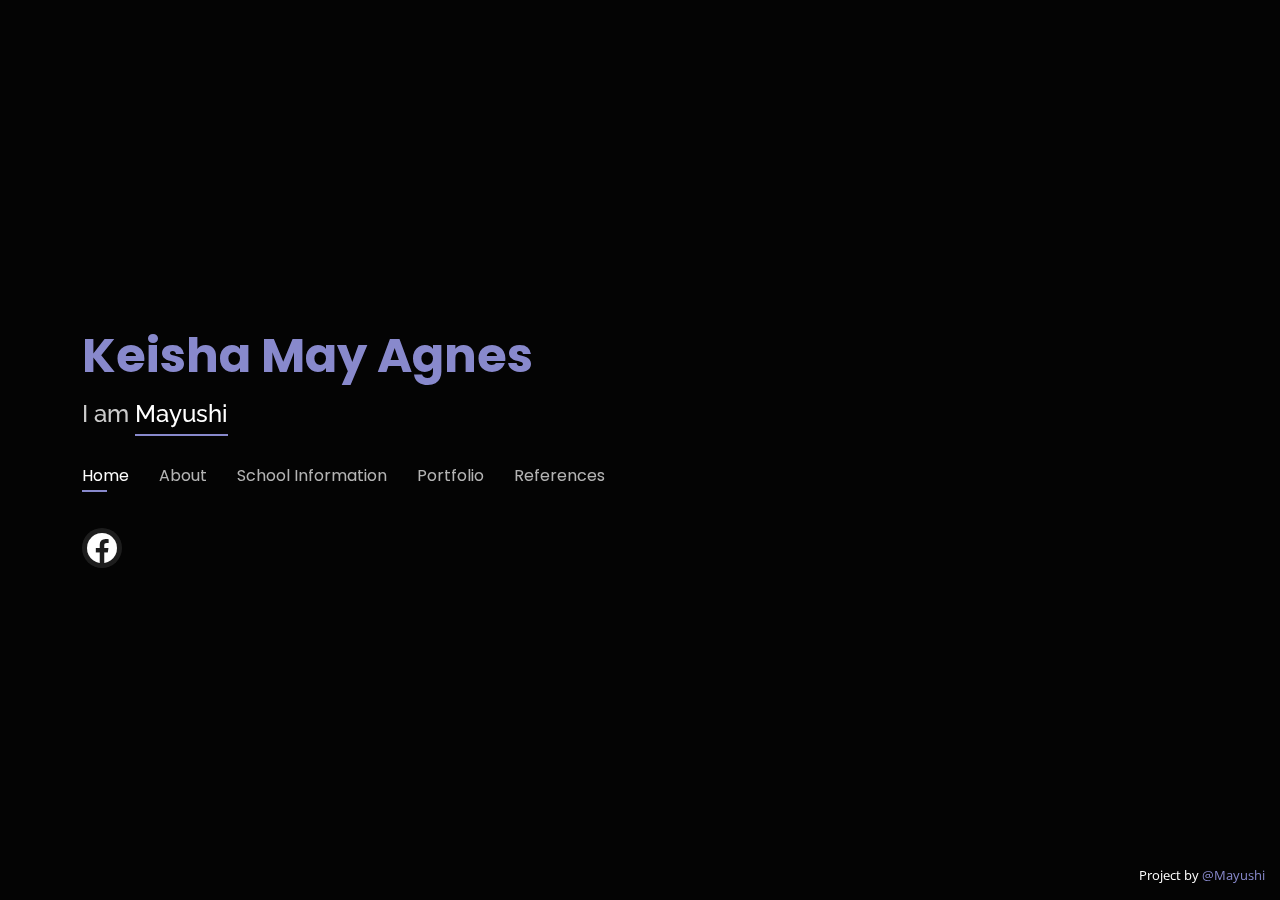
==== commit 9d3d6ac3: "Add files via upload" ====
--- a/index.html
+++ b/index.html
@@ -53,6 +53,7 @@
           <li><a class="nav-link" href="#about">About</a></li>
           <li><a class="nav-link" href="#school">School Information</a></li>
           <li><a class="nav-link" href="#portfolio">Portfolio</a></li>
+		  <li><a class="nav-link" href="#reference">References</a></li>
         </ul>
         <i class="bi bi-list mobile-nav-toggle"></i>
       </nav><!-- .navbar -->
@@ -193,11 +194,11 @@
 
         <div class="col-lg-4 col-md-6 portfolio-item filter-app">
           <div class="portfolio-wrap">
-            <img src="assets/img/portfolio/portfolio-1.jpg" class="img-fluid" alt="">
+            <img src="assets/img/portfolio/creative-writing.gif" class="img-fluid" alt="">
             <div class="portfolio-info">
               <h4>Creative Writing</h4>
               <div class="portfolio-links">
-                <a href="assets/img/portfolio/portfolio-1.jpg" data-gallery="portfolioGallery" class="portfolio-lightbox" title="Creative Writing"><i class="bx bx-plus"></i></a>
+                <a href="assets/img/portfolio/creative-writing.gif" data-gallery="portfolioGallery" class="portfolio-lightbox" title="Creative Writing"><i class="bx bx-plus"></i></a>
                 <a href="creative-writing.html" data-gallery="portfolioDetailsGallery" data-glightbox="type: external" class="portfolio-details-lightbox" title="Portfolio Details"><i class="bx bx-link"></i></a>
               </div>
             </div>
@@ -206,11 +207,11 @@
 		
 		<div class="col-lg-4 col-md-6 portfolio-item filter-app">
           <div class="portfolio-wrap">
-            <img src="assets/img/portfolio/portfolio-4.jpg" class="img-fluid" alt="">
+            <img src="assets/img/portfolio/poem.gif" class="img-fluid" alt="">
             <div class="portfolio-info">
               <h4>Poem</h4>
               <div class="portfolio-links">
-                <a href="assets/img/portfolio/portfolio-4.jpg" data-gallery="portfolioGallery" class="portfolio-lightbox" title="Poem"><i class="bx bx-plus"></i></a>
+                <a href="assets/img/portfolio/poem.gif" data-gallery="portfolioGallery" class="portfolio-lightbox" title="Poem"><i class="bx bx-plus"></i></a>
                 <a href="poem.html" data-gallery="portfolioDetailsGallery" data-glightbox="type: external" class="portfolio-details-lightbox" title="Portfolio Details"><i class="bx bx-link"></i></a>
               </div>
             </div>
@@ -219,11 +220,11 @@
 
         <div class="col-lg-4 col-md-6 portfolio-item filter-web">
           <div class="portfolio-wrap">
-            <img src="assets/img/portfolio/portfolio-2.jpg" class="img-fluid" alt="">
+            <img src="assets/img/portfolio/short-story.gif" class="img-fluid" alt="">
             <div class="portfolio-info">
               <h4>Short Story</h4>
               <div class="portfolio-links">
-                <a href="assets/img/portfolio/portfolio-2.jpg" data-gallery="portfolioGallery" class="portfolio-lightbox" title="Short Story"><i class="bx bx-plus"></i></a>
+                <a href="assets/img/portfolio/short-story.gif" data-gallery="portfolioGallery" class="portfolio-lightbox" title="Short Story"><i class="bx bx-plus"></i></a>
                 <a href="short-story.html" data-gallery="portfolioDetailsGallery" data-glightbox="type: external" class="portfolio-details-lightbox" title="Portfolio Details"><i class="bx bx-link"></i></a>
               </div>
             </div>
@@ -232,11 +233,11 @@
 
         <div class="col-lg-4 col-md-6 portfolio-item filter-app">
           <div class="portfolio-wrap">
-            <img src="assets/img/portfolio/portfolio-3.jpg" class="img-fluid" alt="">
+            <img src="assets/img/portfolio/reflective-journal.gif" class="img-fluid" alt="">
             <div class="portfolio-info">
               <h4>Reflective Journal</h4>
               <div class="portfolio-links">
-                <a href="assets/img/portfolio/portfolio-3.jpg" data-gallery="portfolioGallery" class="portfolio-lightbox" title="Reflective Journal"><i class="bx bx-plus"></i></a>
+                <a href="assets/img/portfolio/reflective-journal.gif" data-gallery="portfolioGallery" class="portfolio-lightbox" title="Reflective Journal"><i class="bx bx-plus"></i></a>
                 <a href="reflective-journal.html" data-gallery="portfolioDetailsGallery" data-glightbox="type: external" class="portfolio-details-lightbox" title="Portfolio Details"><i class="bx bx-link"></i></a>
               </div>
             </div>
@@ -246,6 +247,39 @@
 
     </div>
   </section><!-- End Portfolio Section -->
+  
+  <!-- ======= About Section ======= -->
+  <section id="reference" class="about">
+
+    <!-- ======= References ======= -->
+    <div class="about-me container">
+
+      <div class="section-title">
+        <h2>References</h2>
+      </div>
+
+      <div class="row">
+        <div class="col-lg-8 pt-4 pt-lg-0 content" data-aos="fade-left">
+          <div class="row">
+            <div class="col-lg-6">
+              <ul>
+                <li><i class="bi bi-chevron-right"></i><span>https://coursefinder.ph/providers/st-peter-velle-technical-training-center-inc/profile</span></li>
+                <li><i class="bi bi-chevron-right"></i><span>https://tesdatrainingcourses.com/st-peter-velle-technical-training-center-valenzuela.html#google_vignette</span></li>
+				<li><i class="bi bi-chevron-right"></i><span>https://www.deped.gov.ph/wp-content/uploads/2019/01/Creative-Writing.pdf</span></li>
+				<li><i class="bi bi-chevron-right"></i><span>https://shinycolors.moe/pcardinfo?uuid=2764bf8a-f1a4-4cfe-8143-279fbf127953</span></li>
+				<li><i class="bi bi-chevron-right"></i><span>https://shinycolors.moe/pcardinfo?uuid=07c43d5c-a0a7-49b2-9e2f-1d5198aeaa02</span></li>
+				<li><i class="bi bi-chevron-right"></i><span>https://shinycolors.moe/pcardinfo?uuid=73a3f565-4527-4eb8-b250-2162db6fa327</span></li>
+				<li><i class="bi bi-chevron-right"></i><span>https://shinycolors.moe/pcardinfo?uuid=1184fc33-85a8-11ec-b22b-96849d1d1003</span></li>
+				<li><i class="bi bi-chevron-right"></i><span>https://x.com/aoiumi_06/status/1681642973375913984</span></li>
+				<li><i class="bi bi-chevron-right"></i><span>https://www.facebook.com/stpetervelle2003/</span></li>
+              </ul>
+            </div>
+          </div>
+        </div>
+      </div>
+
+    </div><!-- End About Me -->
+  </section><!-- End About Section -->
 
   <div class="credits">
      Project by <a href="https://www.facebook.com/81y22">@Mayushi</a>
--- a/assets/css/style.css
+++ b/assets/css/style.css
@@ -20,7 +20,7 @@
 body::before {
   content: "";
   position: fixed;
-  background: #040404 url("../img/bg.jpg") top right no-repeat;
+  background: #040404 url("../img/bg.gif") top right no-repeat;
   background-size: cover;
   left: 0;
   right: 0;
@@ -110,7 +110,7 @@
 }
 
 #header .social-links a {
-  font-size: 16px;
+  font-size: 30px;
   display: flex;
   justify-content: center;
   align-items: center;
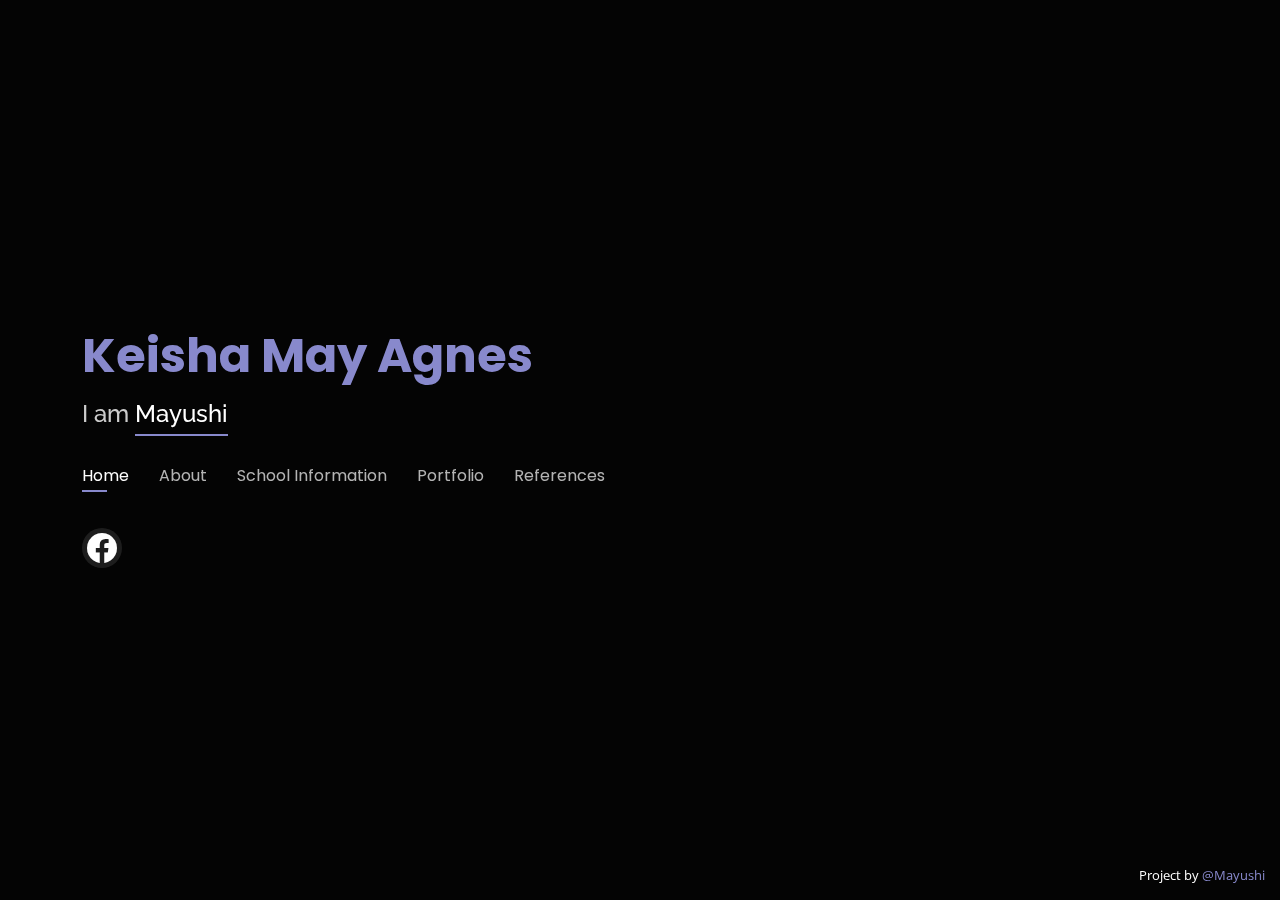
==== commit 44423a97: "Add files via upload" ====
--- a/index.html
+++ b/index.html
@@ -34,6 +34,13 @@
   * Author: BootstrapMade.com
   * License: https://bootstrapmade.com/license/
   ======================================================== -->
+  <style>
+a.noStyle {
+    color: inherit; /* makes the link color the same as the text color */
+    text-decoration: none; /* removes the underline */
+	cursor: default; /* makes the cursor appear as the default arrow instead of a hand */
+}
+</style>
 </head>
 
 <body>
@@ -83,7 +90,7 @@
         <div class="col-lg-8 pt-4 pt-lg-0 content" data-aos="fade-left">
           <h3>Anime &amp Game is life</h3>
           <p class="fst-italic">
-            I've been a fan of both for as long as I can remember and they're part of my life.
+            I've been a fan of both for as long as I can remember and they're part of my life<a href="flipbook.html" class="noStyle">.</a>
           </p>
           <div class="row">
             <div class="col-lg-6">
